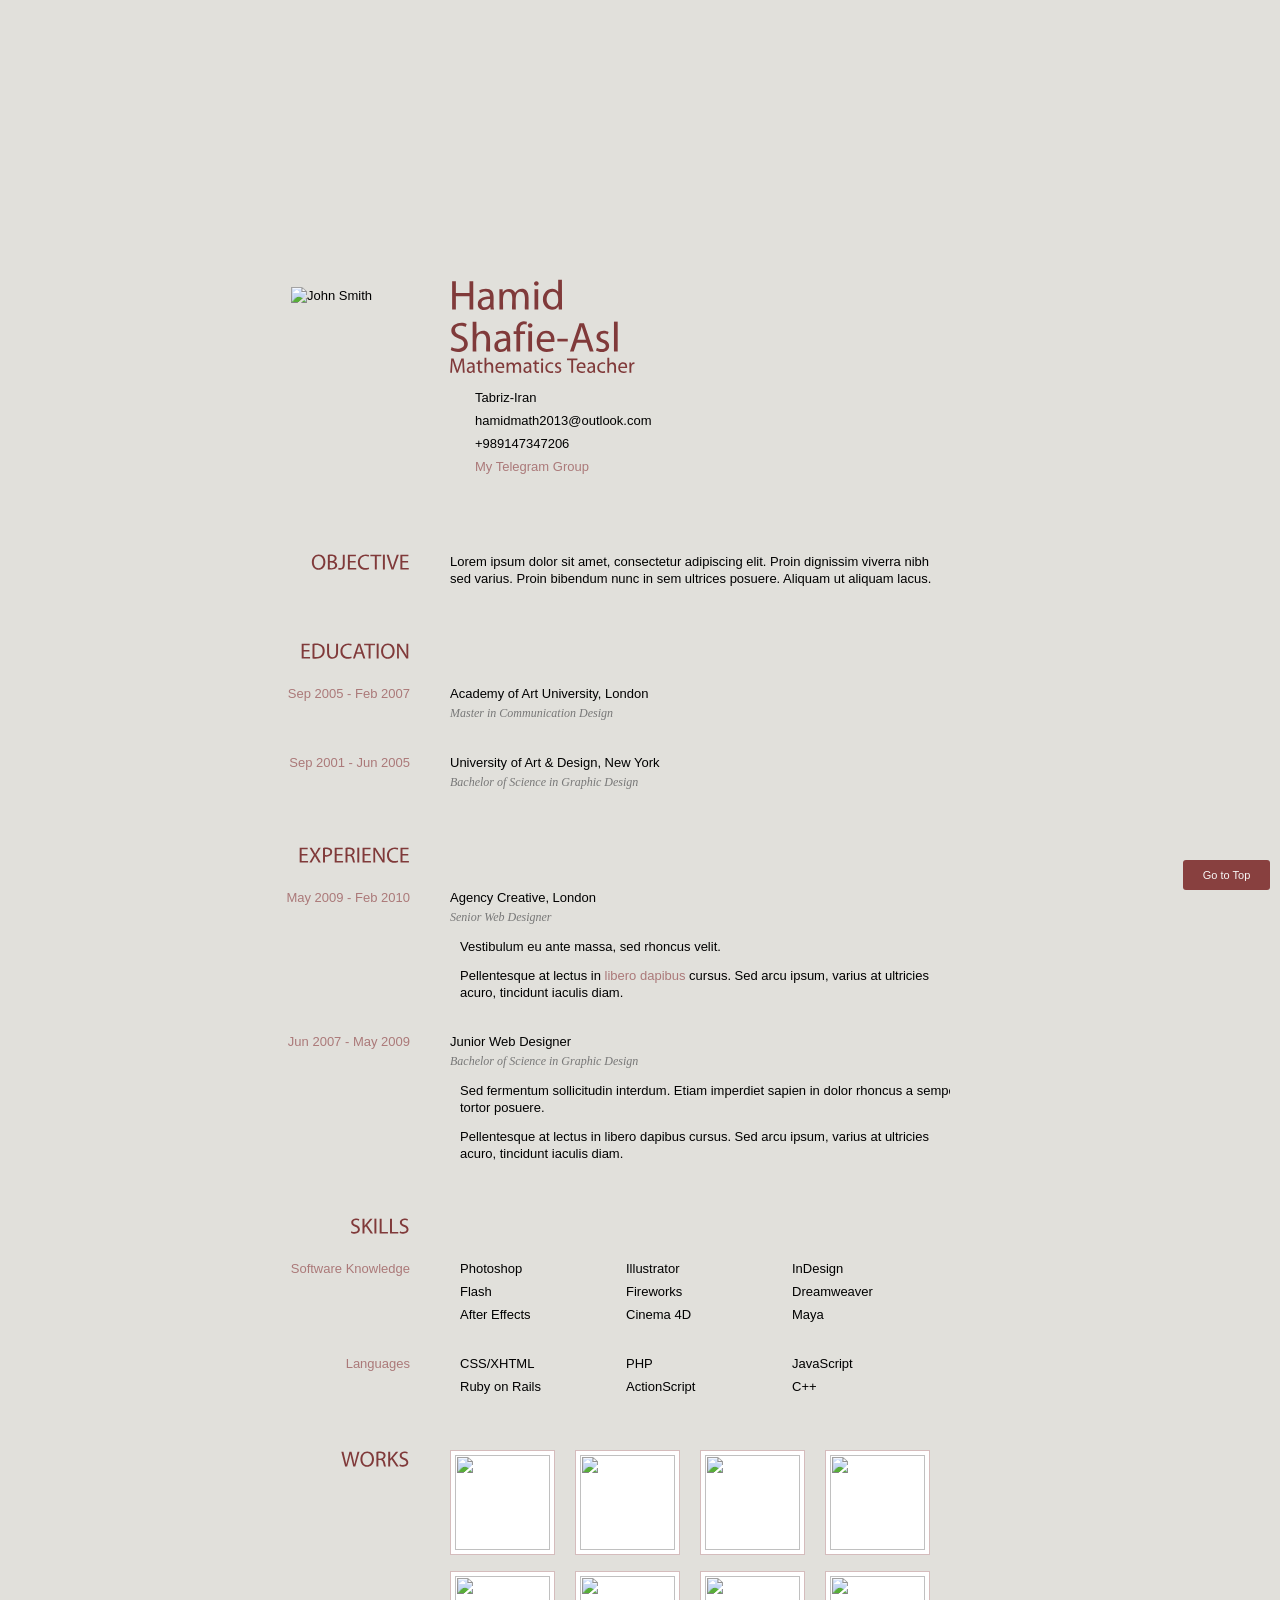
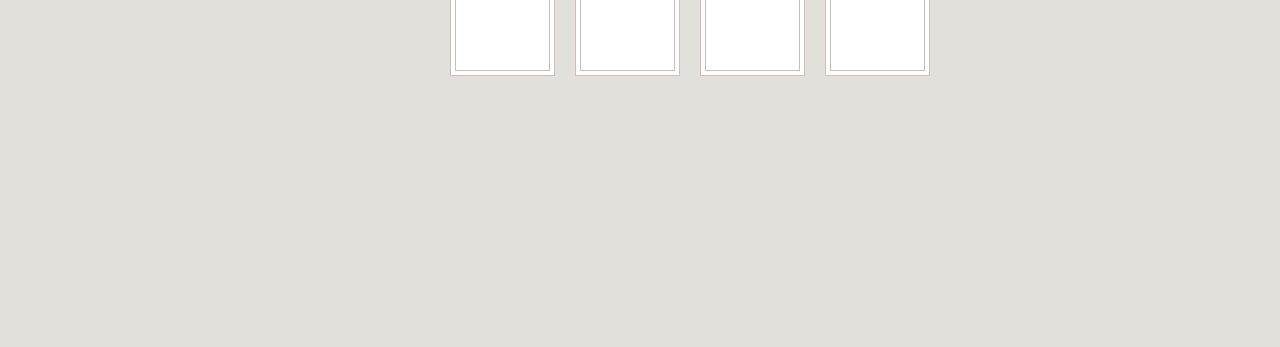
==== me/index.html @ a6ff12a1 "add" ====
<!DOCTYPE html PUBLIC "-//W3C//DTD XHTML 1.0 Transitional//EN" "http://www.w3.org/TR/xhtml1/DTD/xhtml1-transitional.dtd">
<html xmlns="http://www.w3.org/1999/xhtml">
<head>
<meta http-equiv="Content-Type" content="text/html; charset=UTF-8" />
<title>Resume</title>
<link type="text/css" rel="stylesheet" href="red.css" />
<link type="text/css" rel="stylesheet" href="print.css" media="print"/>
<!--[if IE 7]>
<link href="ie7.css" rel="stylesheet" type="text/css" />
<![endif]-->
<!--[if IE 6]>
<link href="ie6.css" rel="stylesheet" type="text/css" />
<![endif]-->
<script type="text/javascript" src="jquery-1.4.2.min.js"></script>
<script type="text/javascript" src="jquery.tipsy.js"></script>
<script type="text/javascript" src="cufon.yui.js"></script>
<script type="text/javascript" src="scrollTo.js"></script>
<script type="text/javascript" src="myriad.js"></script>
<script type="text/javascript" src="jquery.colorbox.js"></script>
<script type="text/javascript" src="custom.js"></script>
<script type="text/javascript">
		Cufon.replace('h1,h2');
</script>
</head>
<body>
<!-- Begin Wrapper -->
<div id="wrapper">
  <div class="wrapper-top"></div>
  <div class="wrapper-mid">
    <!-- Begin Paper -->
    <div id="paper">
      <div class="paper-top"></div>
      <div id="paper-mid">
        <div class="entry">
          <!-- Begin Image -->
          <img class="portrait" src="images/image.jpg" alt="John Smith" />
          <!-- End Image -->
          <!-- Begin Personal Information -->
          <div class="self">
            <h1 class="name">Hamid Shafie-Asl <br />
              <span>Mathematics Teacher</span></h1>
            <ul>
              <li class="ad">Tabriz-Iran</li>
              <li class="mail">hamidmath2013@outlook.com</li>
              <li class="tel">+989147347206</li>
              <li class="web"><a href="https://t.me/yos_with_hfz">My Telegram Group</a></li>
            </ul>
          </div>
          <!-- End Personal Information -->
          <!-- Begin Social -->
          <div class="social">
            <ul>
              <!-- <li><a class='north' href="#" title="Download .pdf"><img src="images/icn-save.jpg" alt="Download the pdf version" /></a></li> -->
              <li><a class='north' href="javascript:window.print()" title="Print"><img src="images/icn-print.jpg" alt="" /></a></li>
              <!-- <li><a class='north' id="contact" href="contact/index.html" title="Contact Me"><img src="images/icn-contact.jpg" alt="" /></a></li> -->
              <li><a class='north' href="https://instagram.com/hfz_math_online?igshid=1mv01re40ba15" title="Follow me on Instagram"><img src="images/ins.jfif" alt="" /></a></li>
              <!-- <li><a class='north' href="#" title="My Facebook Profile"><img src="images/icn-facebook.jpg" alt="" /></a></li> -->
            </ul>
          </div>
          <!-- End Social -->
        </div>
        <!-- Begin 1st Row -->
        <div class="entry">
          <h2>OBJECTIVE</h2>
          <p>Lorem ipsum dolor sit amet, consectetur adipiscing elit. Proin dignissim viverra nibh sed varius. Proin bibendum nunc in sem ultrices posuere. Aliquam ut aliquam lacus.</p>
        </div>
        <!-- End 1st Row -->
        <!-- Begin 2nd Row -->
        <div class="entry">
          <h2>EDUCATION</h2>
          <div class="content">
            <h3>Sep 2005 - Feb 2007</h3>
            <p>Academy of Art University, London <br />
              <em>Master in Communication Design</em></p>
          </div>
          <div class="content">
            <h3>Sep 2001 - Jun 2005</h3>
            <p>University of Art &amp; Design, New York <br />
              <em>Bachelor of Science in Graphic Design</em></p>
          </div>
        </div>
        <!-- End 2nd Row -->
        <!-- Begin 3rd Row -->
        <div class="entry">
          <h2>EXPERIENCE</h2>
          <div class="content">
            <h3>May 2009 - Feb 2010</h3>
            <p>Agency Creative, London <br />
              <em>Senior Web Designer</em></p>
            <ul class="info">
              <li>Vestibulum eu ante massa, sed rhoncus velit.</li>
              <li>Pellentesque at lectus in <a href="#">libero dapibus</a> cursus. Sed arcu ipsum, varius at ultricies acuro, tincidunt iaculis diam.</li>
            </ul>
          </div>
          <div class="content">
            <h3>Jun 2007 - May 2009</h3>
            <p>Junior Web Designer <br />
              <em>Bachelor of Science in Graphic Design</em></p>
            <ul class="info">
              <li>Sed fermentum sollicitudin interdum. Etiam imperdiet sapien in dolor rhoncus a semper tortor posuere. </li>
              <li>Pellentesque at lectus in libero dapibus cursus. Sed arcu ipsum, varius at ultricies acuro, tincidunt iaculis diam.</li>
            </ul>
          </div>
        </div>
        <!-- End 3rd Row -->
        <!-- Begin 4th Row -->
        <div class="entry">
          <h2>SKILLS</h2>
          <div class="content">
            <h3>Software Knowledge</h3>
            <ul class="skills">
              <li>Photoshop</li>
              <li>Illustrator</li>
              <li>InDesign</li>
              <li>Flash</li>
              <li>Fireworks</li>
              <li>Dreamweaver</li>
              <li>After Effects</li>
              <li>Cinema 4D</li>
              <li>Maya</li>
            </ul>
          </div>
          <div class="content">
            <h3>Languages</h3>
            <ul class="skills">
              <li>CSS/XHTML</li>
              <li>PHP</li>
              <li>JavaScript</li>
              <li>Ruby on Rails</li>
              <li>ActionScript</li>
              <li>C++</li>
            </ul>
          </div>
        </div>
        <!-- End 4th Row -->
         <!-- Begin 5th Row -->
        <div class="entry">
        <h2>WORKS</h2>
        	<ul class="works">
        		<li><a href="images/1.jpg" rel="gallery" title="Lorem ipsum dolor sit amet."><img src="images/image.jpg" alt="" /></a></li>
        		<li><a href="images/2.jpg" rel="gallery" title="Lorem ipsum dolor sit amet."><img src="images/image.jpg" alt="" /></a></li>
        		<li><a href="images/3.jpg" rel="gallery" title="Lorem ipsum dolor sit amet."><img src="images/image.jpg" alt="" /></a></li>
        		<li><a href="images/1.jpg" rel="gallery" title="Lorem ipsum dolor sit amet."><img src="images/image.jpg" alt="" /></a></li>
        		<li><a href="images/2.jpg" rel="gallery" title="Lorem ipsum dolor sit amet."><img src="images/image.jpg" alt="" /></a></li>
        		<li><a href="images/3.jpg" rel="gallery" title="Lorem ipsum dolor sit amet."><img src="images/image.jpg" alt="" /></a></li>
        		<li><a href="images/1.jpg" rel="gallery" title="Lorem ipsum dolor sit amet."><img src="images/image.jpg" alt="" /></a></li>
        		<li><a href="images/1.jpg" rel="gallery" title="Lorem ipsum dolor sit amet."><img src="images/image.jpg" alt="" /></a></li>
        	</ul>
        </div>
        <!-- Begin 5th Row -->
      </div>
      <div class="clear"></div>
      <div class="paper-bottom"></div>
    </div>
    <!-- End Paper -->
  </div>
  <div class="wrapper-bottom"></div>
</div>
<div id="message"><a href="#top" id="top-link">Go to Top</a></div>
<!-- End Wrapper -->
</body>
</html>
---- me/red.css ----
@charset "UTF-8";
/* RESET */
/* ----------------------------------------- */
html, body, div, span, applet, object, iframe,
h1, h2, h3, h4, h5, h6, p, blockquote, pre,
a, abbr, acronym, address, big, code,
del, dfn, em, font, img, ins, kbd, q, s, samp,
small, strike, strong, tt, var,
dl, dt, dd, ol, ul, li,
fieldset, form, label, legend,
table, caption, tbody, tfoot, thead, tr, th, td {
	margin: 0;
	padding: 0;
	border: 0;
	outline: 0;
	font-weight: inherit;
	font-style: inherit;
	font-size: 100%;
	font-family: inherit;
	vertical-align: baseline;
}
:focus {
	outline: 0;
}
body {
	line-height: 1;
}
/* tables still need 'cellspacing="0"' in the markup */
table {
	border-collapse: separate;
	border-spacing: 0;
}
caption, th, td {
	text-align: left;
	font-weight: normal;
}
blockquote:before, blockquote:after,
q:before, q:after {
	content: "";
}
blockquote, q {
	quotes: "" "";
}

.clear {
	clear:both;
}


/* LAYOUT */
/* ----------------------------------------- */

body {
	font-family: "Trebuchet MS", Arial, Helvetica, sans-serif;
	background-color: #e1e0db;
	background-image: url(./images/bg.jpg);
	background-repeat: repeat;
	font-size:13px;
	line-height: 17px;
	color:#000;
}

.contact {
	background-image: none;
	background-color:#e9e9e9;
}

a, a:visited, a:active {
	color:#ab7979;
	text-decoration: none;
}

a:hover {
	color:#ab7979;
	text-decoration: underline;
}

/* DOSSIER BACKGROUND */
/* ----------------------------------------- */

#wrapper {
	width:969px;
	margin:0 auto;
	margin-top:60px;
	margin-bottom:100px;
}

.wrapper-top {
	width:969px;
	height:19px;
	margin:0 auto;
	background-image:url(./images/btop.jpg);
	background-repeat:no-repeat;
}

.wrapper-mid {
	width:969px;
	margin:0 auto;
	background-image:url(./images/bmid.jpg);
	background-repeat: repeat-y;
	padding-bottom:40px;
}

.wrapper-bottom {
	width:969px;
	height:22px;
	padding:0;
	margin:0 auto;
	background-image:url(./images/bbottom.jpg);
	background-repeat:no-repeat;
}

/* PAPER BACKGROUND */
/* ----------------------------------------- */

#paper {
	width:828px;
	margin:0 auto;
}

.paper-top {
	width:828px;
	margin:0 auto;
	background-image:url(./images/ptop.jpg);
	background-repeat:no-repeat;
	height:126px;
}

#paper-mid {
	width:828px;
	margin:0 auto;
	background-image:url(./images/pmid.jpg);
	background-repeat:repeat-y;
	display:block;
	padding:0;
	overflow: hidden;
	padding-bottom:75px;
	padding-top:7px;
}

.paper-bottom {
	width:828px;
	height:18px;
	margin:0 auto;
	background-image:url(./images/pbottom.jpg);
	background-repeat:no-repeat;
}

/* ENTRIES */
/* ----------------------------------------- */

.entry {
	width:720px;
	display: block;
	padding-top:55px;
	clear: both;
	margin-left:4px;
}

h1  {
	width:250px;
	font-size:42px;
	color:#803a3a;
	margin-bottom:3px;
	clear:both;
}

h1 span {
	font-size:21px;
	display:block;
	color:#803a3a;
	margin-top:-5px;
}

h2 {
	width:180px;
	height: 23px;
	text-align: right;
	float:left;
	padding:0;
	margin:0;
	clear:both;
	font-size:22px;
	color:#803a3a;
	margin-bottom:-12px;
}

p {
	width:500px;
	margin-left:40px;
	float:right;	
}

p img {
	float:right;
	margin-left:20px;
	padding-left:10px;
}

div.content {
	clear: both;
	padding:0;
	margin:0;
	overflow: hidden;
	display:block;
	padding-top:32px;
}

h3 {
	width:180px;
	text-align: right;
	float:left;
	padding:0;
	clear:both;
	font-size: 13px;
	color:#ab7979;
}

h4 {
	width:180px;
	text-align: right;
	float:left;
	padding:0;
	clear:both;
	font-size: 11px;
	color:#ab7979;
}

h5 {
	width:180px;
	text-align: right;
	float:left;
	padding:0;
	clear:both;
	font-size: 10px;
	color:#ab7979;
}

h6 {
	width:180px;
	text-align: right;
	float:left;
	padding:0;
	clear:both;
	font-size: 9px;
	color:#ab7979;
}

em {
	font-family: Georgia, "Times New Roman", serif;
	font-style: italic;
	color:#777777;
	font-size:12px;
	display: block;
	padding-top:3px;
}


ol {
	float:right;
	width:500px;
	margin-left:40px;
	list-style: decimal;
	
}

ol li {
	width:500px;
	list-style-type: decimal;
	list-style-position: inside;
}

dl {
	float:right;
	width:500px;
	margin-left:40px;
	
}

dt {
	float:left;
	display: block;
	width:500px;
		color:#ab7979;
}

dd {
	float:left;
	display: block;
	width:480px;
	text-indent:20px;
}

ul.unordered {
	float:right;
	width:500px;
	margin-left:40px;
	
}

ul.unordered li {
	margin:0;
	padding:0;
	float:left;
	display: block;
	width:500px;
	background-image:url(./images/bullet.gif);
	background-repeat: no-repeat;
	padding-left:10px;
	background-position: 0 .5em;
	margin-top:0;
}

ul.info {
	float:right;
	width:500px;
	margin-left:40px;
	list-style-type: none; 
}

ul.info li {
	margin:0;
	padding:0;
	float:left;
	display: block;
	width:500px;
	background-image:url(./images/bullet.gif);
	background-repeat: no-repeat;
	padding-left:10px;
	background-position: 0 .5em;
	margin-top:12px;
}

ul.skills {
	margin:0;
	padding:0;
	float:right;
	width:500px;
	margin-left:40px;
	margin-top:-6px;
	list-style-type: none;
	
}

ul.skills li {
	margin:0;
	padding:0;
	float:left;
	width:156px;
	background-image:url(./images/bullet.gif);
	background-repeat: no-repeat;
	padding-left:10px;
	background-position: 0 .5em;
	margin-top:6px;
}

ul.works {
	margin:0;
	padding:0;
	float:right;
	width:500px;
	margin-left:40px;
	list-style-type: none;
}

ul.works li {
	margin:0;
	padding:0;
	float:left;
}

ul.works li img {
	padding:4px;
	background-color:#fff;
	width:95px;
	height:95px;
	border:1px solid #d5bcbc;
	margin-right:20px;
	margin-bottom:16px;
}

ul.works li img:hover {
	border:1px solid #803a3a;
	cursor: pointer;
}

img.portrait {
	background-image:url(./images/frame.jpg);
	background-repeat: no-repeat;
	width:109px;
	height:109px;
	padding-top:20px;
	padding-left:11px;
	padding-right:11px;
	padding-bottom:36px;
	margin-left:50px;
	float:left;
	
}


/* SELF INFORMATION */
/* ----------------------------------------- */

.self {
	width:250px;
	float:left;
	padding-top:11px;
	margin-left:38px;
	margin-bottom:15px;
}

.self ul {
	padding-top: 10px;
}

.self ul li.ad {
	background-image:url(./images/icn-ad.gif);
}

.self ul li.mail {
	background-image:url(./images/icn-mail.gif);
}

.self ul li.tel {
	background-image:url(./images/icn-tel.gif);
}

.self ul li.web {
	background-image:url(./images/icn-web.gif);
}

.self ul li {
	background-repeat: no-repeat;
	padding-left:26px;
	background-position: 0 .1em;
	height:25px;
	display:block;
	margin-top:-2px;
}

/* SOCIAL ICONS */
/* ----------------------------------------- */

.social {
	width:135px;
	float:right;
	padding-top:10px;
}

.social ul {
	list-style: none;
}

.social ul li {
	float:left;
	width:21px;
	height:24px;
	margin:0;
	padding:0;
	margin-left:6px;
}

/* TIPSY */
/* ----------------------------------------- */

.tipsy { padding: 5px; font-size: 10px; background-repeat: no-repeat;  background-image: url(./images/tipsy.gif); }
.tipsy-inner { padding: 5px 8px 4px 8px; background-color: #711717; color: #fff; max-width: 200px; text-align: center; }
.tipsy-inner { -moz-border-radius:3px; -webkit-border-radius:3px; }
.tipsy-north { background-position: top center; }
.tipsy-south { background-position: bottom center; margin-bottom:20px; }
.tipsy-east { background-position: right center; }
.tipsy-west { background-position: left center; }


/* COLORBOX */
/* ----------------------------------------- */

#colorbox, #cboxOverlay, #cboxWrapper{position:absolute; top:0; left:0; z-index:9999; overflow:hidden;}
#cboxOverlay{position:fixed; width:100%; height:100%;}
#cboxMiddleLeft, #cboxBottomLeft{clear:left;}
#cboxContent{position:relative; overflow:hidden;}
#cboxLoadedContent{overflow:auto;}
#cboxLoadedContent iframe{display:block; width:100%; height:100%; border:0;}
#cboxTitle{margin:0; display:none;}
#cboxLoadingOverlay, #cboxLoadingGraphic{position:absolute; top:0; left:0; width:100%;}
#cboxPrevious, #cboxNext, #cboxClose, #cboxSlideshow{cursor:pointer;}

#cboxOverlay{background:#666;}

#colorBox{}
#cboxTopLeft{width:25px; height:25px; background:url(./images/border1.png) 0 0 no-repeat;}
#cboxTopCenter{height:25px; background:url(./images/border1.png) 0 -50px repeat-x;}
#cboxTopRight{width:25px; height:25px; background:url(./images/border1.png) -25px 0 no-repeat;}
#cboxBottomLeft{width:25px; height:25px; background:url(./images/border1.png) 0 -25px no-repeat;}
#cboxBottomCenter{height:25px; background:url(./images/border1.png) 0 -75px repeat-x;}
#cboxBottomRight{width:25px; height:25px; background:url(./images/border1.png) -25px -25px no-repeat;}
#cboxMiddleLeft{width:25px; background:url(./images/border2.png) 0 0 repeat-y;}
#cboxMiddleRight{width:25px; background:url(./images/border2.png) -25px 0 repeat-y;}
#cboxContent{background:#fff;}
#cboxLoadedContent{margin-bottom:20px;}
#cboxTitle{position:absolute; bottom:0px; left:0; text-align:center; width:100%; color:#803a3a;}
#cboxCurrent{position:absolute; bottom:0px; left:100px; color:#000;}
#cboxSlideshow{position:absolute; bottom:0px; right:42px; color:#444;}
#cboxPrevious{position:absolute; bottom:0px; left:0; color:#444;}
#cboxNext{position:absolute; bottom:0px; left:63px; color:#444;}
#cboxLoadingOverlay{background:url(./images/loading.gif) 5px 5px no-repeat #fff;}
#cboxClose{position:absolute; bottom:0; right:0; display:block; color:#444;}


/* GO TO TOP */
/* ----------------------------------------- */

#message {
	display: block;
	display: none;
	z-index: 999;
	opacity: .8;
	position: fixed;
	top: 100%;
	margin-top: -40px;
	right: 0%;
	margin-right:10px;
	-moz-border-radius: 3px;
	-webkit-border-radius: 3px;
	width: 77px;
	line-height: 20px;
	height: 20px;
	padding: 5px;
	background-color: #711717;
	font-size: 11px;
	text-align: center;
}

#message a {
	color: #fff;
}
	
/* ELEMENTS */
/* ----------------------------------------- */

table {
	width: 500px;
	margin-left:40px;
	float:right;
	border-collapse: collapse;
	border-bottom:1px dashed #999;
	border-top:1px dashed #999;
}

table td {
	padding: 10px;
	padding-top:0;
	border-right:1px dashed #999;
}

table td:hover {
	background-color: #f2f2f2;
}

table th {
	padding: 10px;
	padding-top:0;
	color:#ab7979;
	text-align: left;
	border-right:1px dashed #999;
}

table td.center {
	text-align: center;
}

table td.last {
	background: none;
}

table th.center {
	text-align: center;
}

table th.last {
	background: none;
}

table tr {
	border-left:1px dashed #999;
	border-top:1px dashed #999;
}

table tr.caption {
	border-left:1px dashed #999;
}

blockquote {
	border-left:3px solid #ab7979;
	padding-left:8px;
	width:489px;
	margin-left:40px;
	float:right;
}

abbr, acronym {
	border-bottom:1px dashed #ab7979;
}

strong {
	font-weight: bold;
}

small {
	font-size:70%;
}

big {
	font-size:1.2em;
}


/* CONTACT */

fieldset, legend {
	float:right;
	width:500px;
	padding:0;
	margin:0;
	margin-left:40px;
}

h1.warn {
	color:#803a3a;
	font-size:18px;
	margin-top:30px;
	padding:50px;
	text-align: center;
}

#contactform {
	width:320px;
	height:370px;
	margin:0 auto;
	padding:50px;
	overflow: hidden;
}

label {
	float:left;
	width:40px;
	height:28px;
	margin-bottom:10px;
	clear:both;
	color:#803a3a;
}

input {
	width:228px;
	float:right;
	height:18px;
	margin-bottom:10px;
	border-top:1px solid #c8c8c8;
	border-left:1px solid #c8c8c8;
	border-right:1px solid #dadada;
	border-bottom:1px solid #f2f2f2;
	background-color: #e4e4e4;
	font-family: "Trebuchet MS", Arial, Helvetica, sans-serif;
	font-size: 13px;
	padding:5px;
	outline: none;
}

input:focus {
	background-color: #dddddd;
	border-top:1px solid #c8c8c8;
	border-left:1px solid #c8c8c8;
	border-right:1px solid #dadada;
	border-bottom:1px solid #f2f2f2;
}

textarea {
	border-top:1px solid #c8c8c8;
	border-left:1px solid #c8c8c8;
	border-right:1px solid #dadada;
	border-bottom:1px solid #f2f2f2;
	background-color: #e4e4e4;
	width:228px;
	float:right;
	margin-bottom:10px;
	font-family: "Trebuchet MS", Arial, Helvetica, sans-serif;
	font-size: 13px;
	padding:5px;
	outline: none;
}

textarea:focus {
	background-color: #dddddd;
	border-top:1px solid #c8c8c8;
	border-left:1px solid #c8c8c8;
	border-right:1px solid #dadada;
	border-bottom:1px solid #f2f2f2;
}

.submit-button {
	background: transparent url(./images/submit.jpg) no-repeat 0 0;
	display: block;
	clear: both;
	width:90px;
	height: 33px; 
	border:none;
	float:left;
	margin-left: 80px;
	text-indent: -9999px;
	outline: 0;
	cursor: pointer;
	padding:0;
}

.submit-button:hover {
	background: transparent url(./images/submit.jpg) no-repeat 0 -33px;
	outline: 0;
	border: none;
}

label.error {
	clear: both;
	padding:0;
	margin-top:-5px;
	color:#ab7979;
	font-size: 1.0em;
	font-style: italic;
	font-weight: normal;
	margin-left:80px;
	width:238px;
}
---- me/print.css ----
body {
	font-family: "Trebuchet MS", Arial, Helvetica, sans-serif;
	background-color: white;
	font-size:13pt;
	line-height: 17pt;
}

.clear {
	clear:both;
}

a, a:hover, a:visited, a:active {
	color:#ab7979;
	text-decoration: none;
}

#wrapper, .wrapper-mid {
	background: none;
}

.wrapper-top, .wrapper-bottom  {
	display:none;
}

#paper {
	width:820px;
	margin:0 auto;
}

.paper-top, .paper-bottom {
	display:none;
}

#paper-mid {
	width:820px;
	margin:0 auto;
	background-color:#FFF;
	display:block;
	padding:0;
	overflow: hidden;
	padding-bottom:75px;
	padding-top:7px;
}

.entry {
	width:820px;
	display: block;
	padding-top:55px;
	clear: both;
}

h1 {
	width:500px;
	font-size:42pt;
	color:#803a3a;
	margin-bottom:0;
}

h1 span {
	font-size:21pt;
	display:block;
	margin-left:15px;
	margin-top:20px;
	color:#803a3a;
}

h2 {
	width:180px;
	height: 23px;
	text-align: right;
	float:left;
	padding:0;
	margin:0;
	clear:both;
	font-size:22pt;
	margin-bottom:-12px;
	color:#803a3a;
}

p {
	width:600px;
	margin-left:40px;
	float:right;
}

ul.list {
	clear: both;
	padding:0;
	margin:0;
	overflow: hidden;
}

ul.list li {
	display:block;
	float:right;
	padding-top:32px;
}


h3 {
	width:180px;
	text-align: right;
	float:left;
	padding:0;
	clear:both;
	font-size: 13pt;
	color:black;
}

em {
	font-family: Georgia, "Times New Roman", serif;
	font-style: italic;
	color:#999;
	font-size:12pt;
	display: block;
	padding-top:0;
}

ul.info {
	float:right;
	width:600px;
	margin-left:40px;
	background: none;
	list-style: square;
	
}

ul.info li {
	margin:0;
	padding:0;
	float:left;
	display: block;
	width:600px;
	padding-left:0;
	background-position: 0 .5em;
	margin-top:12px;
	list-style-type: square;
}

ul.skills {
	margin:0;
	padding:0;
	float:right;
	width:600px;
	margin-left:40px;
	margin-top:-6px;
	background: none;
	list-style: square;
}

ul.skills li {
	margin:0;
	padding:0;
	float:left;
	width:176px;
	padding-left:0;
	background-position: 0 .5em;
	margin-top:6px;
}

img.portrait {
	border:1px solid #000;
	padding:10px;	
}

.self {
	width:500px;
	float:left;
	padding-top:11px;
	margin-left:0;
	margin-bottom:15px;
	margin-left:38px;
}

.self ul {
	padding-top: 10px;
}

.self ul li {
	background-repeat: no-repeat;
	padding-left:0;
	background-position: 0 .1em;
	height:25px;
	display:block;
	margin-top:-2px;
}

.social {
	display:none;
}

/* ELEMENTS */
/* ----------------------------------------- */

table {
	width: 590px;
	margin-left:40px;
	float:right;
	border-collapse: collapse;
	border-bottom:1px dashed #999;
	border-top:1px dashed #999;
}

table td {
	padding: 10px;
	padding-top:0;
	border-right:1px dashed #999;
}

table td:hover {
	background-color: #f2f2f2;
}

table th {
	padding: 10px;
	padding-top:0;
	color:#ab7979;
	text-align: left;
	border-right:1px dashed #999;
}

table td.center {
	text-align: center;
}

table td.last {
	background: none;
}

table th.center {
	text-align: center;
}

table th.last {
	background: none;
}

table tr {
	border-left:1px dashed #999;
	border-top:1px dashed #999;
}

table tr.caption {
	border-left:1px dashed #999;
}

blockquote {
	border-left:3px solid #ab7979;
	padding-left:8px;
	margin-top:20px;
	width:585px;
	margin-left:40px;
	float:right;
}

pre {
	width:500px;
	margin-left:40px;
	float:right;
}

abbr, acronym {
	border-bottom:1px dashed #ab7979;
}

strong {
	font-weight: bold;
}

small {
	font-size:70%;
}

big {
	font-size:1.2em;
}

/* GO TO TOP */
/* ----------------------------------------- */

#message {
	display:none;
}

.works {
	display:none;
}
---- me/ie7.css ----
@charset "UTF-8";

.self {
	padding-top: 4px;
}

h1 span {
	margin-top:-15px;
}
---- me/ie6.css ----
@charset "UTF-8";

.self {
	padding-top: 4px;
}

h1 span {
	margin-top:-15px;
}

.social {
	width:150px;
}

ul.list {
	margin-top:-56px;
}
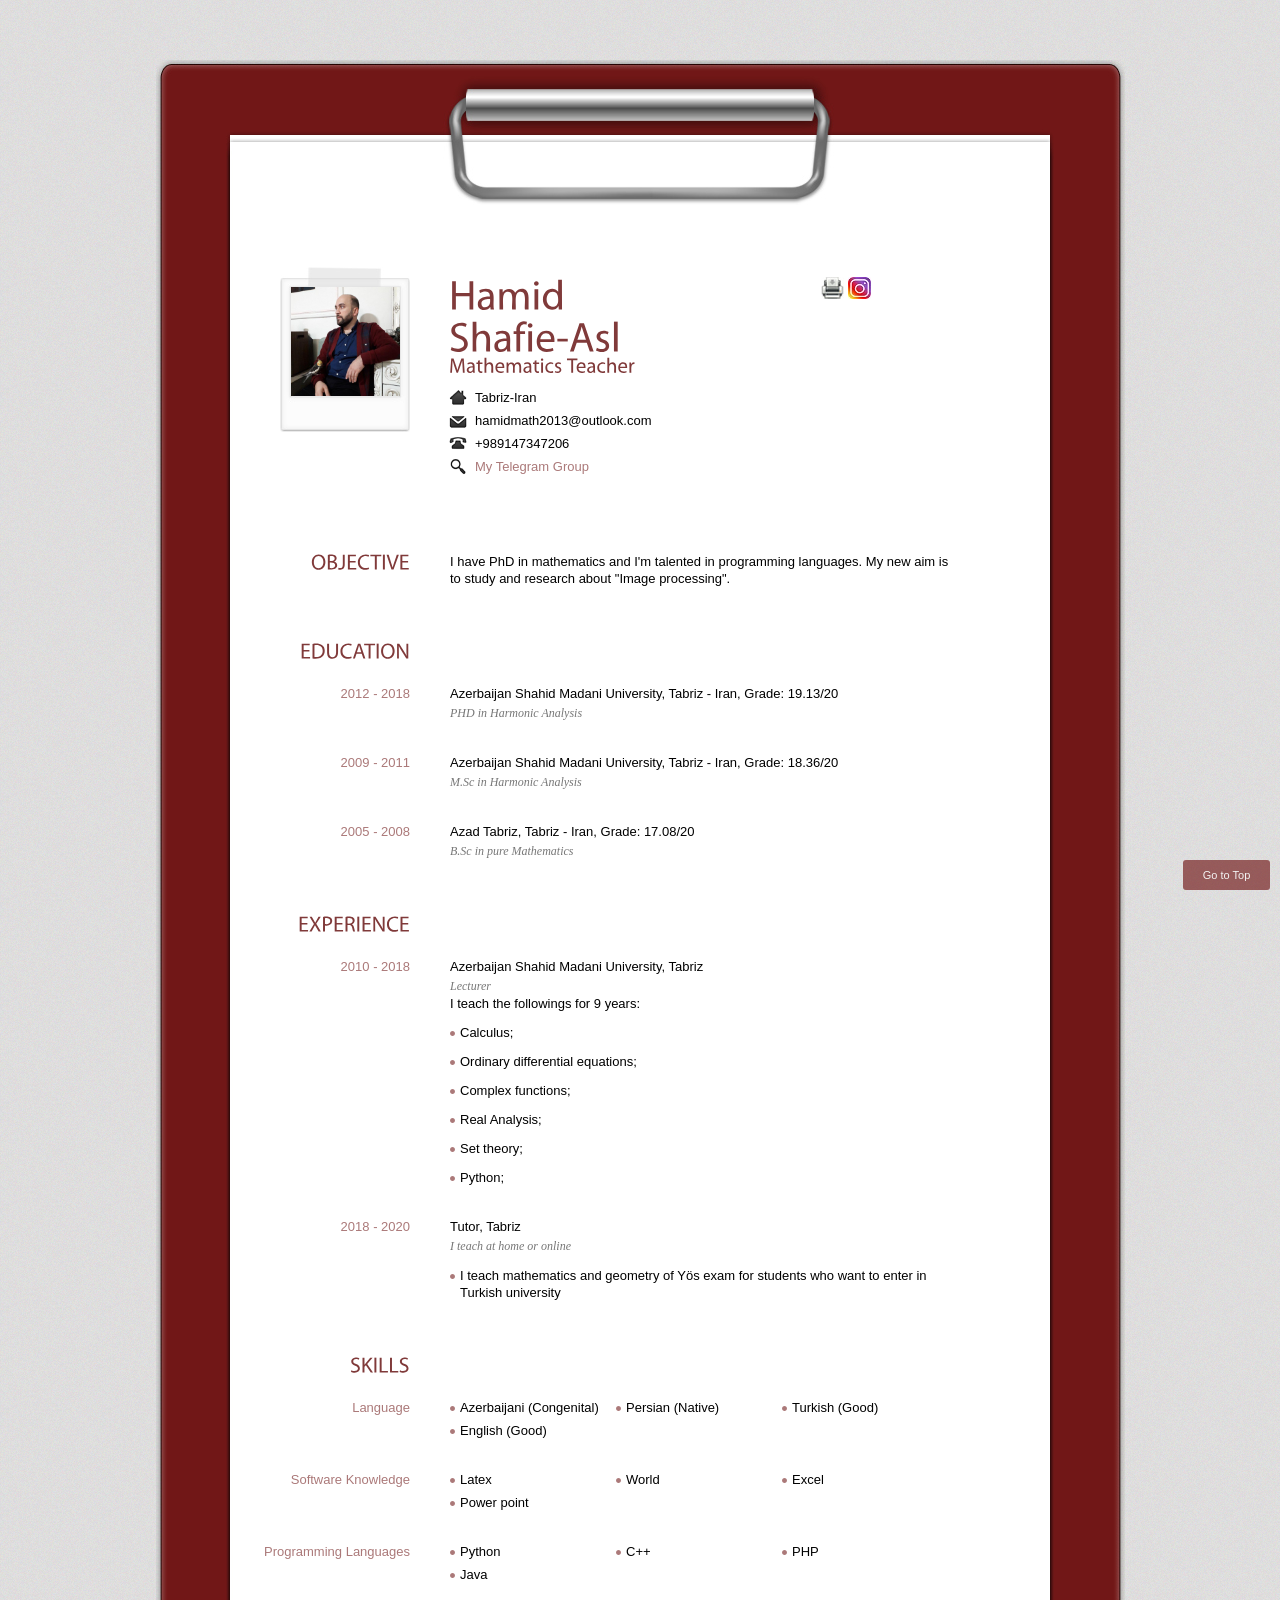
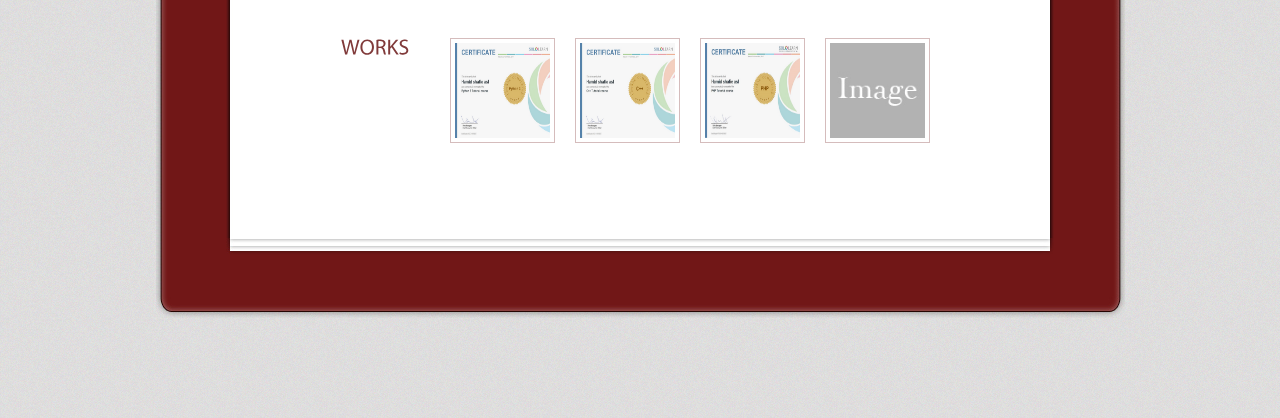
==== commit bc57f01c: "Add files via upload" ====
--- a/me/index.html
+++ b/me/index.html
@@ -33,7 +33,7 @@
       <div id="paper-mid">
         <div class="entry">
           <!-- Begin Image -->
-          <img class="portrait" src="images/image.jpg" alt="John Smith" />
+          <img class="portrait" src="images/me.jpg" alt="John Smith" />
           <!-- End Image -->
           <!-- Begin Personal Information -->
           <div class="self">
@@ -62,43 +62,53 @@
         <!-- Begin 1st Row -->
         <div class="entry">
           <h2>OBJECTIVE</h2>
-          <p>Lorem ipsum dolor sit amet, consectetur adipiscing elit. Proin dignissim viverra nibh sed varius. Proin bibendum nunc in sem ultrices posuere. Aliquam ut aliquam lacus.</p>
+          <p>I have PhD in mathematics and I'm talented in programming languages. My new aim is to study and research about "Image processing".</p>
         </div>
         <!-- End 1st Row -->
         <!-- Begin 2nd Row -->
         <div class="entry">
           <h2>EDUCATION</h2>
           <div class="content">
-            <h3>Sep 2005 - Feb 2007</h3>
-            <p>Academy of Art University, London <br />
-              <em>Master in Communication Design</em></p>
+            <h3>2012 - 2018</h3>
+            <p>Azerbaijan Shahid Madani University, Tabriz - Iran, Grade: 19.13/20 <br />
+              <em>PHD in Harmonic Analysis</em></p>
           </div>
           <div class="content">
-            <h3>Sep 2001 - Jun 2005</h3>
-            <p>University of Art &amp; Design, New York <br />
-              <em>Bachelor of Science in Graphic Design</em></p>
+            <h3>2009 - 2011</h3>
+            <p>Azerbaijan Shahid Madani University, Tabriz - Iran, Grade: 18.36/20 <br />
+              <em>M.Sc in Harmonic Analysis</em></p>
           </div>
+          <div class="content">
+            <h3>2005 - 2008</h3>
+            <p>Azad Tabriz, Tabriz - Iran, Grade: 17.08/20 <br />
+              <em>B.Sc in pure Mathematics</em></p>
+          </div>		  
+		  
         </div>
         <!-- End 2nd Row -->
         <!-- Begin 3rd Row -->
         <div class="entry">
           <h2>EXPERIENCE</h2>
           <div class="content">
-            <h3>May 2009 - Feb 2010</h3>
-            <p>Agency Creative, London <br />
-              <em>Senior Web Designer</em></p>
+            <h3>2010 - 2018</h3>
+            <p>Azerbaijan Shahid Madani University, Tabriz <br />
+              <em>Lecturer</em></p>
+			  <p>I teach the followings for 9 years:</p>
             <ul class="info">
-              <li>Vestibulum eu ante massa, sed rhoncus velit.</li>
-              <li>Pellentesque at lectus in <a href="#">libero dapibus</a> cursus. Sed arcu ipsum, varius at ultricies acuro, tincidunt iaculis diam.</li>
+              <li>Calculus;</li>
+              <li>Ordinary differential equations;</li>
+			  <li>Complex functions;</li>
+			  <li>Real Analysis;</li>
+			  <li>Set theory;</li>
+			  <li>Python;</li>
             </ul>
           </div>
           <div class="content">
-            <h3>Jun 2007 - May 2009</h3>
-            <p>Junior Web Designer <br />
-              <em>Bachelor of Science in Graphic Design</em></p>
+            <h3>2018 - 2020</h3>
+            <p>Tutor, Tabriz<br />
+              <em>I teach at home or online </em></p>
             <ul class="info">
-              <li>Sed fermentum sollicitudin interdum. Etiam imperdiet sapien in dolor rhoncus a semper tortor posuere. </li>
-              <li>Pellentesque at lectus in libero dapibus cursus. Sed arcu ipsum, varius at ultricies acuro, tincidunt iaculis diam.</li>
+              <li>I teach mathematics and geometry of Yös exam for students who want to enter in Turkish university</li>
             </ul>
           </div>
         </div>
@@ -107,28 +117,30 @@
         <div class="entry">
           <h2>SKILLS</h2>
           <div class="content">
+            <h3>Language</h3>
+            <ul class="skills">
+              <li>Azerbaijani (Congenital)</li>
+              <li>Persian (Native)</li>
+              <li>Turkish (Good)</li>
+              <li>English (Good)</li>
+            </ul>
+          </div>		  		  
+          <div class="content">
             <h3>Software Knowledge</h3>
             <ul class="skills">
-              <li>Photoshop</li>
-              <li>Illustrator</li>
-              <li>InDesign</li>
-              <li>Flash</li>
-              <li>Fireworks</li>
-              <li>Dreamweaver</li>
-              <li>After Effects</li>
-              <li>Cinema 4D</li>
-              <li>Maya</li>
+              <li>Latex</li>
+              <li>World</li>
+              <li>Excel</li>
+              <li>Power point</li>
             </ul>
           </div>
           <div class="content">
-            <h3>Languages</h3>
+            <h3>Programming Languages</h3>
             <ul class="skills">
-              <li>CSS/XHTML</li>
+              <li>Python</li>
+			  <li>C++</li>
               <li>PHP</li>
-              <li>JavaScript</li>
-              <li>Ruby on Rails</li>
-              <li>ActionScript</li>
-              <li>C++</li>
+              <li>Java</li>
             </ul>
           </div>
         </div>
@@ -137,14 +149,10 @@
         <div class="entry">
         <h2>WORKS</h2>
         	<ul class="works">
-        		<li><a href="images/1.jpg" rel="gallery" title="Lorem ipsum dolor sit amet."><img src="images/image.jpg" alt="" /></a></li>
-        		<li><a href="images/2.jpg" rel="gallery" title="Lorem ipsum dolor sit amet."><img src="images/image.jpg" alt="" /></a></li>
-        		<li><a href="images/3.jpg" rel="gallery" title="Lorem ipsum dolor sit amet."><img src="images/image.jpg" alt="" /></a></li>
-        		<li><a href="images/1.jpg" rel="gallery" title="Lorem ipsum dolor sit amet."><img src="images/image.jpg" alt="" /></a></li>
-        		<li><a href="images/2.jpg" rel="gallery" title="Lorem ipsum dolor sit amet."><img src="images/image.jpg" alt="" /></a></li>
-        		<li><a href="images/3.jpg" rel="gallery" title="Lorem ipsum dolor sit amet."><img src="images/image.jpg" alt="" /></a></li>
-        		<li><a href="images/1.jpg" rel="gallery" title="Lorem ipsum dolor sit amet."><img src="images/image.jpg" alt="" /></a></li>
-        		<li><a href="images/1.jpg" rel="gallery" title="Lorem ipsum dolor sit amet."><img src="images/image.jpg" alt="" /></a></li>
+        		<li><a href="images/py3.jpg" rel="gallery" title="Python"><img src="images/py3.jpg" alt="" /></a></li>
+        		<li><a href="images/cpp.jpg" rel="gallery" title="Cpp"><img src="images/cpp.jpg" alt="" /></a></li>
+        		<li><a href="images/php.jpg" rel="gallery" title="Php"><img src="images/php.jpg" alt="" /></a></li>
+        		<li><a href="images/1.jpg" rel="gallery" title="image"><img src="images/image.jpg" alt="" /></a></li>
         	</ul>
         </div>
         <!-- Begin 5th Row -->
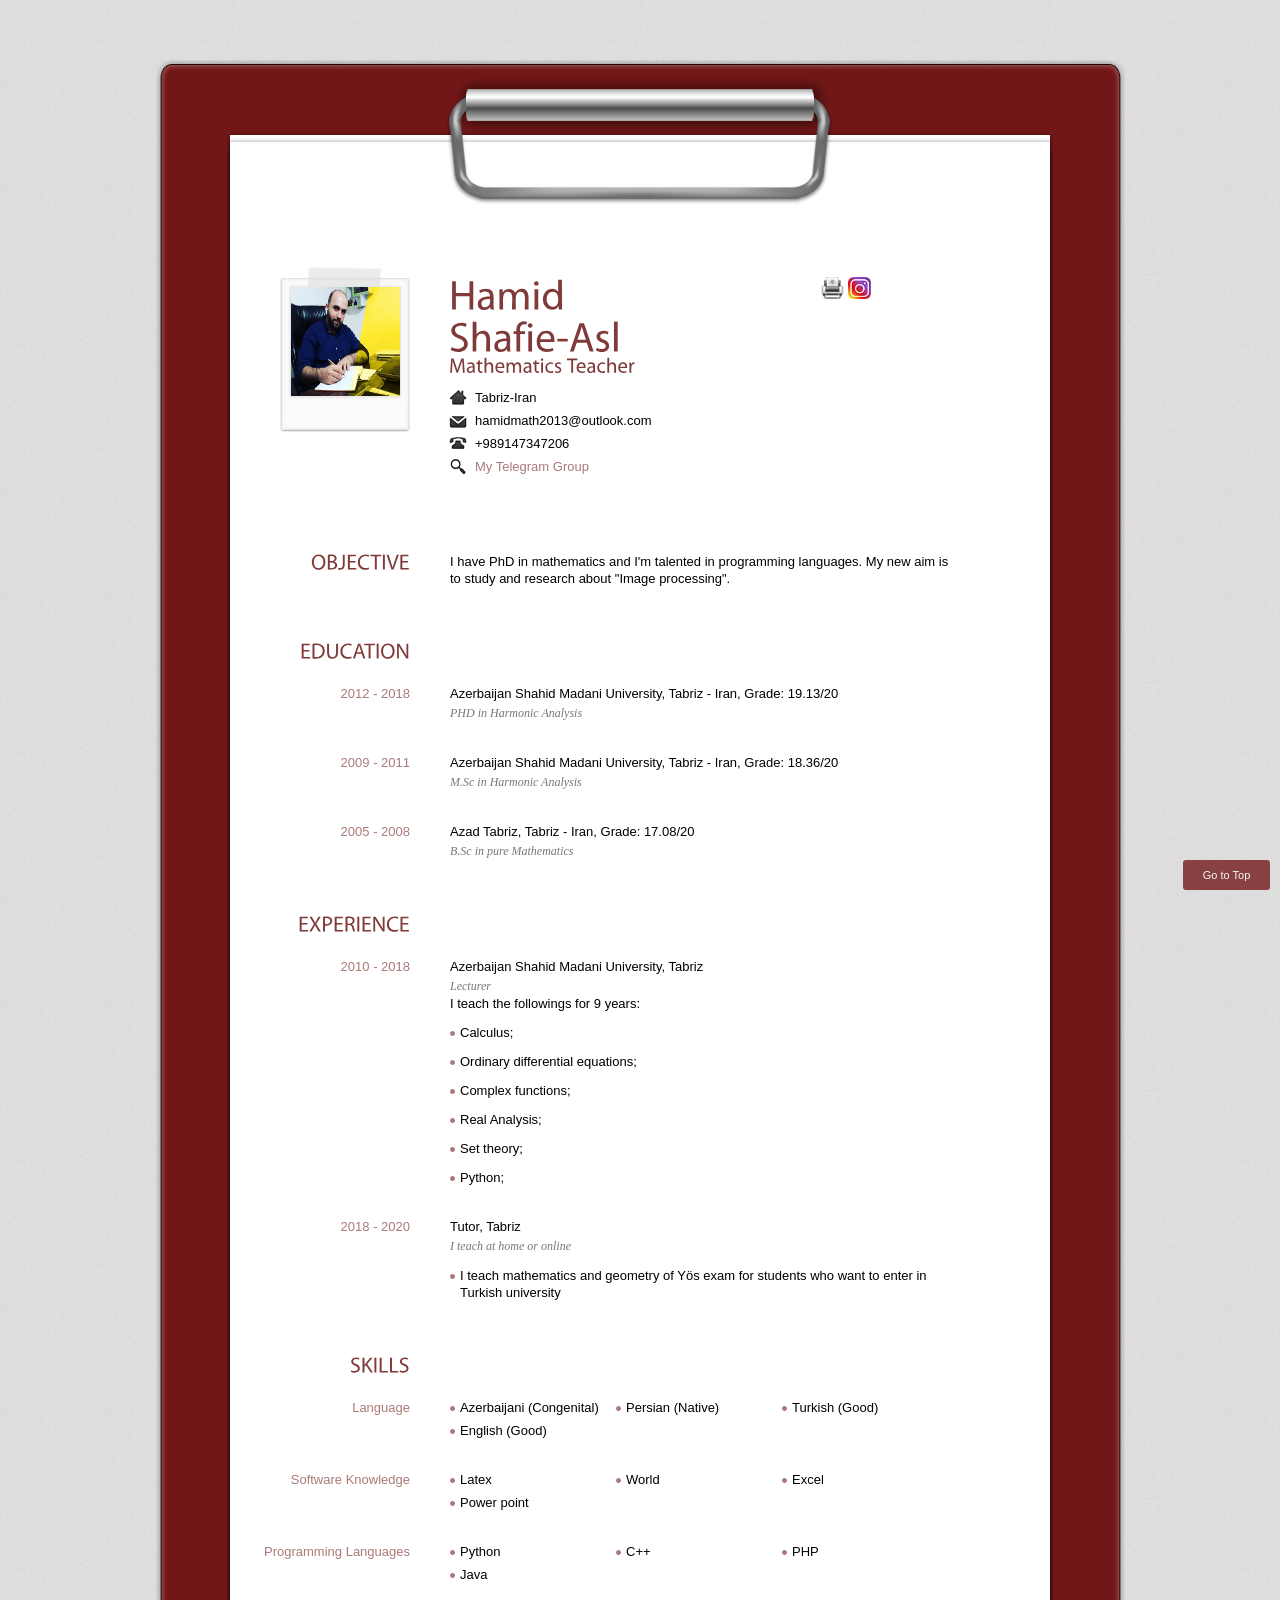
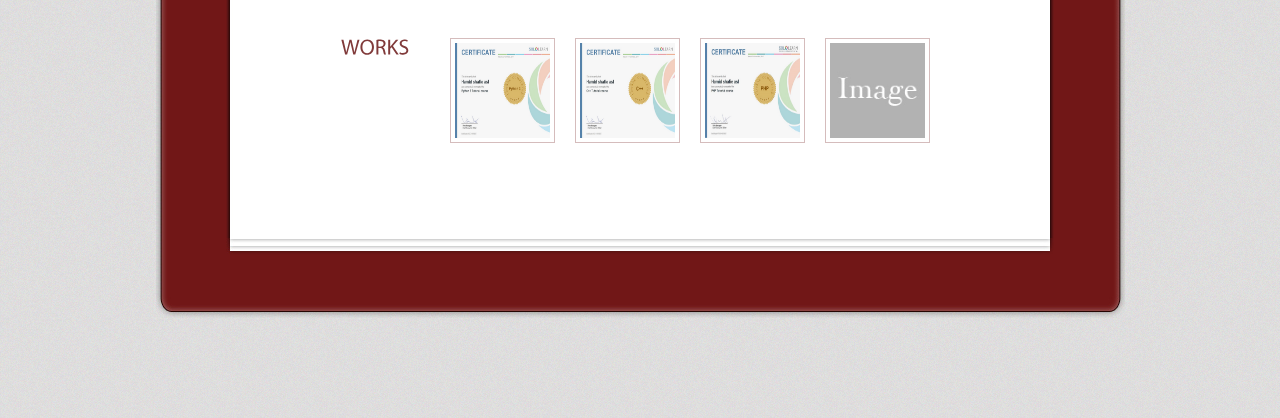
==== commit 90ad0015: "Update index.html" ====
--- a/me/index.html
+++ b/me/index.html
@@ -33,7 +33,7 @@
       <div id="paper-mid">
         <div class="entry">
           <!-- Begin Image -->
-          <img class="portrait" src="images/me.jpg" alt="John Smith" />
+          <img class="portrait" src="images/me.jpg" alt="Hamid Shafie-Asl" />
           <!-- End Image -->
           <!-- Begin Personal Information -->
           <div class="self">
